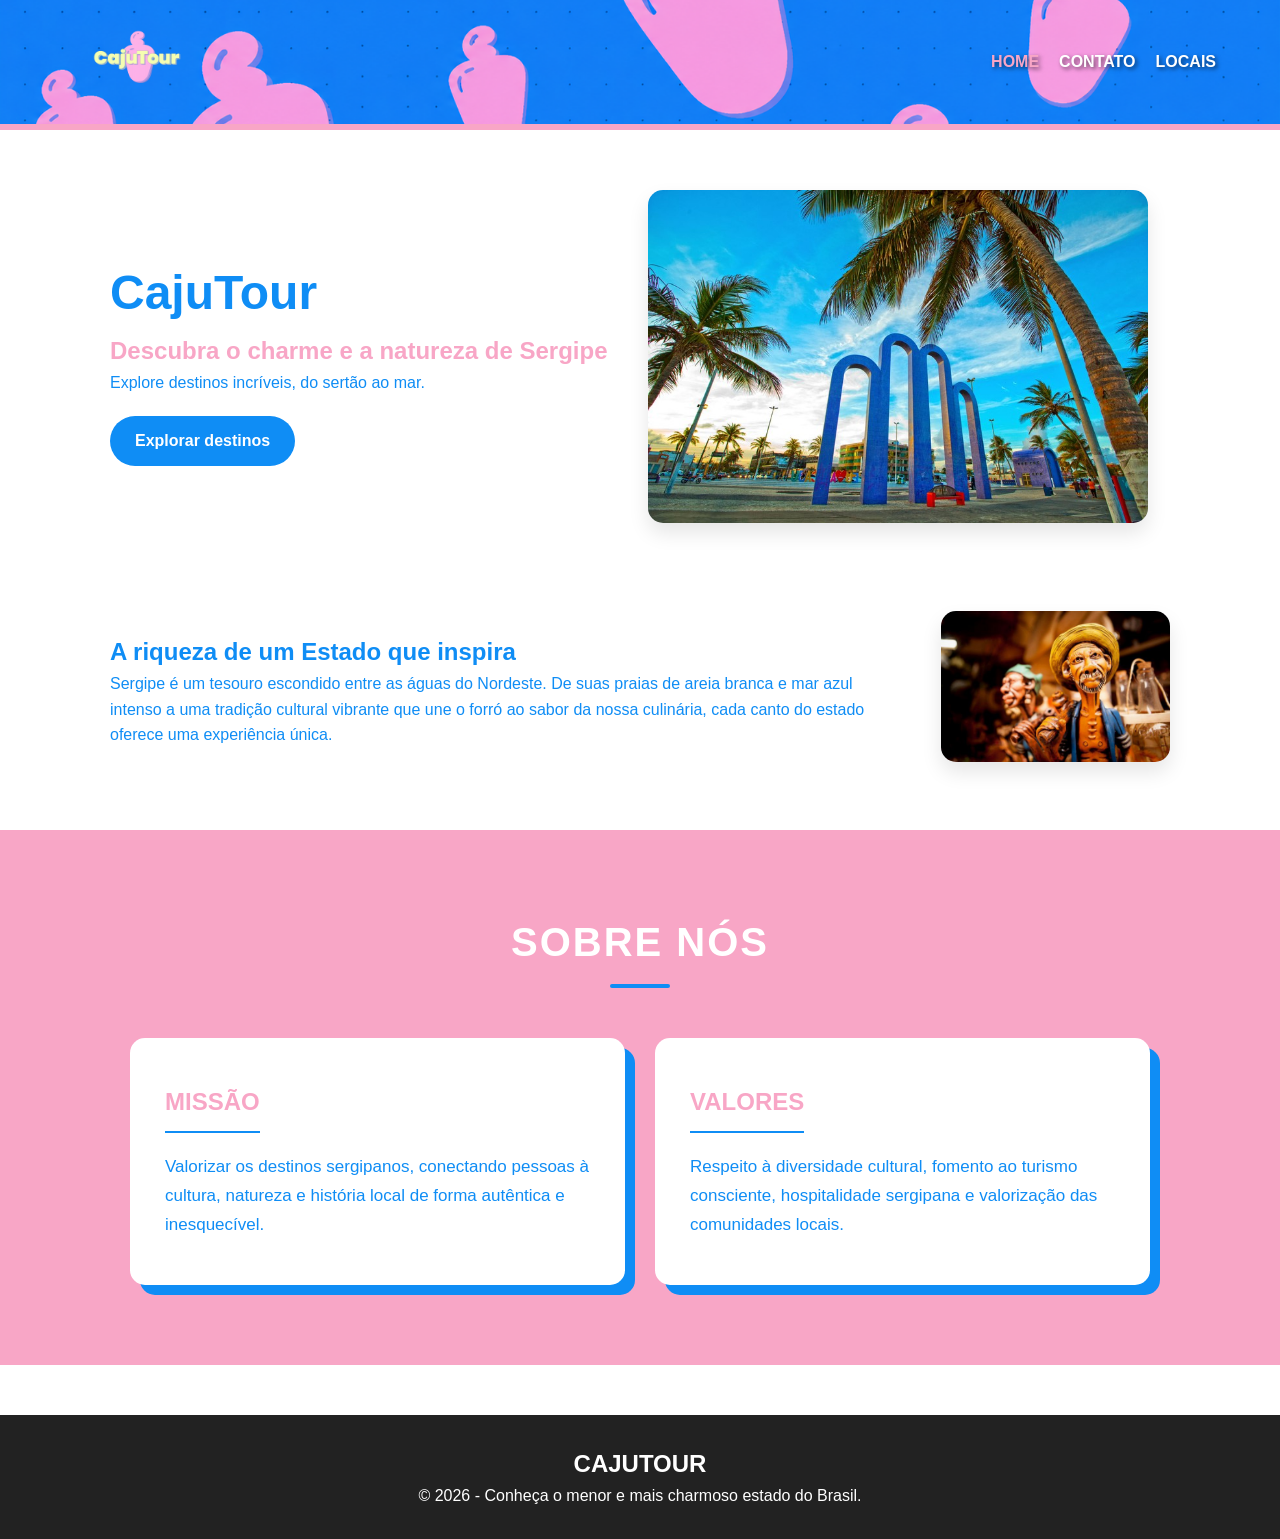
==== index.html @ b79d4045 "Primeira versão do projeto CajuTour" ====
<!DOCTYPE html>
<html lang="pt-BR">
<head>
  <meta charset="UTF-8">
  <meta name="viewport" content="width=device-width, initial-scale=1.0">
  <title>CajuTour - Explore Sergipe</title>
  <link rel="stylesheet" href="style.css">
  <link rel="shortcut icon" href="imagens/favicon.png" type="image/x-icon">
</head>
<body>

  <header class="topo">
    <div class="logo-menu">
      <img src="imagens/logo.png" alt="Logo CajuTour">
    </div>

    <nav class="menu">
      <a href="index.html" class="ativo">Home</a>
      <a href="contato.html">Contato</a>

      <div class="dropdown">
        <a href="#">Locais</a>
        <div class="submenu">
          <a href="telha.html">Telha</a>
          <a href="itabaiana.html">Itabaiana</a>
          <a href="nossasenhoradagloria.html">Nossa Senhora da Glória</a>
        </div>
      </div>
    </nav>
  </header>

  <main class="home">

    <section class="hero">
      <div class="hero-texto">
        <h1>CajuTour</h1>
        <h2>Descubra o charme e a natureza de Sergipe</h2>
        <p>Explore destinos incríveis, do sertão ao mar.</p>
        <a href="telha.html" class="botao">Explorar destinos</a>
      </div>

      <div class="hero-imagem">
        <img src="imagens/arcosdaorla.jpg" alt="Arcos da Orla de Atalaia - Aracaju, Sergipe">
      </div>
    </section>

    <section class="sobre-sergipe">
      <div class="sobre-texto">
        <h2>A riqueza de um Estado que inspira</h2>
        <p>
          Sergipe é um tesouro escondido entre as águas do Nordeste.
          De suas praias de areia branca e mar azul intenso a uma tradição
          cultural vibrante que une o forró ao sabor da nossa culinária,
          cada canto do estado oferece uma experiência única.
        </p>
      </div>

      <div class="sobre-imagem">
        <img src="imagens/artesanato-aracaju.jpg" alt="Cultura e Artesanato de Sergipe">
      </div>
    </section>

    <section class="sobre-nos">
      <div class="conteudo-sobre-nos">
        <div class="titulo-secao">
          <h2>Sobre nós</h2>
          <div class="linha-decorativa"></div>
        </div>

        <div class="cards">
          <div class="card">
            <div class="card-header">
              <h3>Missão</h3>
            </div>
            <p>
              Valorizar os destinos sergipanos, conectando pessoas à cultura,
              natureza e história local de forma autêntica e inesquecível.
            </p>
          </div>

          <div class="card">
            <div class="card-header">
              <h3>Valores</h3>
            </div>
            <p>
              Respeito à diversidade cultural, fomento ao turismo consciente, 
              hospitalidade sergipana e valorização das comunidades locais.
            </p>
          </div>
        </div>
      </div>
    </section>

  </main>

  <footer class="rodape">
    <h2>CAJUTOUR</h2>
    <p>&copy; 2026 - Conheça o menor e mais charmoso estado do Brasil.</p>
  </footer>

</body>
</html>
---- style.css ----
* {
  margin: 0;
  padding: 0;
  box-sizing: border-box;
}

body {
  font-family: 'Segoe UI', sans-serif;
  background-color: #ffffff;
  color: #0f8df5; 
  line-height: 1.6;
}


.topo {
  width: 100%;
  height: 130px;
  
  background-image: url("imagens/banner.png");
  background-size: cover;
  background-position: center;
  display: flex;
  align-items: center;
  justify-content: space-between;
  padding: 0 5%;
  border-bottom: 6px solid #f8a6c6; 
}

.logo-menu img {
  height: 100px;
  width: auto;
}


.menu { display: flex; gap: 20px; }
.menu a {
  color: white;
  text-decoration: none;
  font-weight: bold;
  text-transform: uppercase;
  text-shadow: 2px 2px 4px rgba(0,0,0,0.6);
}

.menu a:hover, .menu .ativo { color: #f8a6c6; }


.dropdown { position: relative; }
.submenu {
  display: none;
  position: absolute;
  background: white;
  width: 220px;
  box-shadow: 0 5px 15px rgba(0,0,0,0.2);
  border-radius: 5px;
  top: 100%;
  right: 0;
  z-index: 10;
  overflow: hidden;
}
.submenu a {
  color: #0f8df5;
  padding: 12px;
  display: block;
  text-shadow: none;
  white-space: normal;
  line-height: 1.4;
}
.dropdown:hover .submenu { display: block; }


.hero, .sobre-sergipe {
  max-width: 1100px;
  margin: 40px auto;
  padding: 20px;
  display: flex;
  align-items: center;
  gap: 40px;
}

.hero-texto h1 { color: #0f8df5; font-size: 3rem; }
.hero-texto h2 { color: #f8a6c6; } 

.hero-imagem img, .sobre-imagem img {
  width: 100%;
  max-width: 500px;
  border-radius: 15px;
  box-shadow: 0 10px 20px rgba(0,0,0,0.1);
}

.botao {
  display: inline-block;
  background: #0f8df5;
  color: white;
  padding: 12px 25px;
  text-decoration: none;
  border-radius: 30px;
  margin-top: 20px;
  font-weight: bold;
  transition: 0.3s;
}

.botao:hover {
  background: #f8a6c6;
  transform: scale(1.05);
}


.sobre-nos {
  width: 100%;
  background-color: #f8a6c6; 
  padding: 80px 20px;
  text-align: center;
}

.titulo-secao h2 {
  color: #ffffff;
  font-size: 40px;
  text-transform: uppercase;
  letter-spacing: 2px;
  margin-bottom: 10px;
}

.linha-decorativa {
  width: 60px;
  height: 4px;
  background-color: #0f8df5; 
  margin: 0 auto 50px;
  border-radius: 10px;
}

.cards {
  display: flex;
  justify-content: center;
  gap: 30px;
  max-width: 1100px;
  margin: 0 auto;
}

.card {
  background-color: #ffffff;
  padding: 45px 35px;
  border-radius: 15px;
  width: 45%;
  text-align: left;
  transition: all 0.3s ease;
  box-shadow: 10px 10px 0px #0f8df5; 
}

.card:hover {
  transform: translate(-5px, -5px);
  box-shadow: 15px 15px 0px #0f8df5;
}

.card-header h3 {
  font-size: 24px;
  color: #f8a6c6; 
  text-transform: uppercase;
  margin-bottom: 20px;
  border-bottom: 2px solid #0f8df5; 
  padding-bottom: 10px;
  display: inline-block;
}

.card p {
  color: #0f8df5; 
  font-size: 17px;
  line-height: 1.7;
  font-weight: 500;
}


.local-header {
  height: 350px;
  background-size: cover;
  background-position: center;
  display: flex;
  flex-direction: column;
  justify-content: center;
  align-items: center;
  color: white;
  text-align: center;
  text-shadow: 2px 2px 8px rgba(0,0,0,0.8);
}

.local-cards {
  display: grid;
  grid-template-columns: repeat(auto-fit, minmax(300px, 1fr));
  gap: 20px;
  padding: 40px 5%;
}

.card-info {
  background: #ffffff; 
  padding: 25px;
  border-radius: 15px;
  border-left: 8px solid #f8a6c6; 
  box-shadow: 5px 5px 15px rgba(0,0,0,0.05);
}

.card-info h2 {
  color: #0f8df5; 
  margin-bottom: 15px;
}

.card-info p, .card-info li {
  color: #333; 
}


.rodape { 
  background: #222; 
  color: white; 
  text-align: center; 
  padding: 30px; 
  margin-top: 50px; 
}

.pagina-contato-body {
  min-height: 100vh;
  display: flex;
  flex-direction: column;
}

.pagina-contato {
  flex: 1;
}

.rodape-contato {
  margin-top: 0;
}


@media (max-width: 768px) {
  .hero, .sobre-sergipe, .cards {
    flex-direction: column;
    text-align: center;
  }
  .card {
    width: 95%;
  }
}
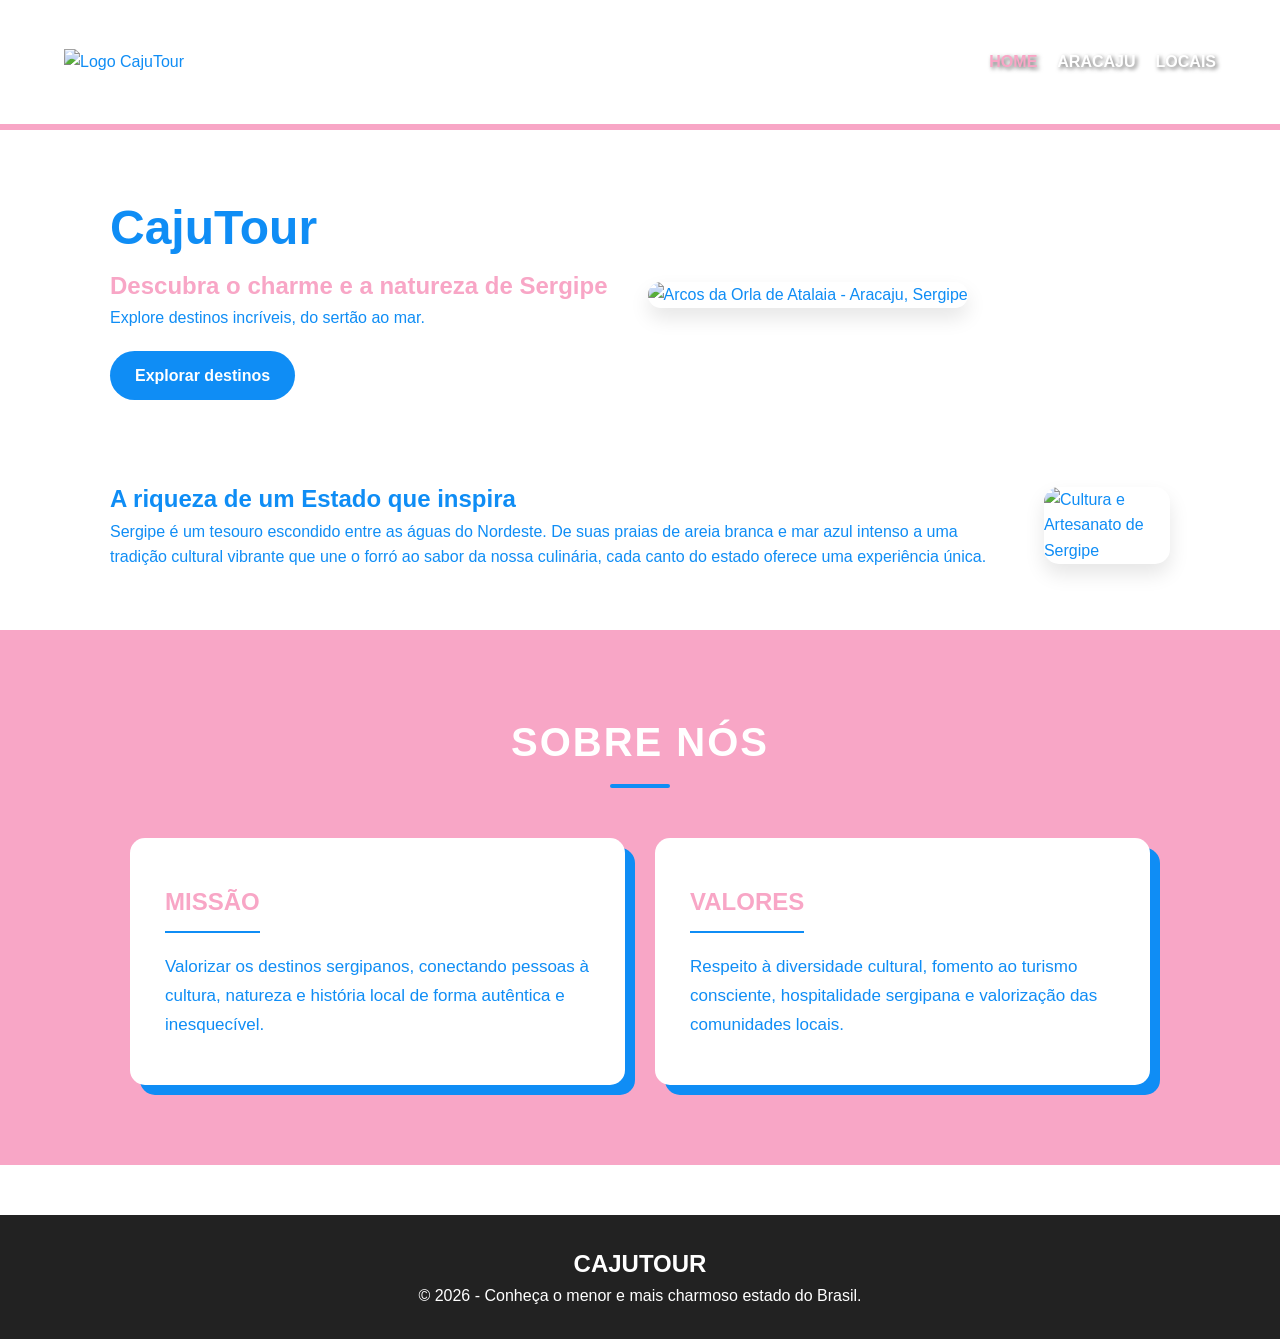
==== commit f9b75ac4: "Atualização da pagina contato" ====
--- a/index.html
+++ b/index.html
@@ -4,7 +4,7 @@
   <meta charset="UTF-8">
   <meta name="viewport" content="width=device-width, initial-scale=1.0">
   <title>CajuTour - Explore Sergipe</title>
-  <link rel="stylesheet" href="style.css">
+  <link rel="stylesheet" href="style/style.css">
   <link rel="shortcut icon" href="imagens/favicon.png" type="image/x-icon">
 </head>
 <body>
@@ -16,14 +16,14 @@
 
     <nav class="menu">
       <a href="index.html" class="ativo">Home</a>
-      <a href="contato.html">Contato</a>
+      <a href="html/aracaju.html">Aracaju</a>
 
       <div class="dropdown">
         <a href="#">Locais</a>
         <div class="submenu">
-          <a href="telha.html">Telha</a>
-          <a href="itabaiana.html">Itabaiana</a>
-          <a href="nossasenhoradagloria.html">Nossa Senhora da Glória</a>
+          <a href="html/telha.html">Telha</a>
+          <a href="html/itabaiana.html">Itabaiana</a>
+          <a href="html/nossasenhoradagloria.html">Nossa Senhora da Glória</a>
         </div>
       </div>
     </nav>
@@ -36,7 +36,7 @@
         <h1>CajuTour</h1>
         <h2>Descubra o charme e a natureza de Sergipe</h2>
         <p>Explore destinos incríveis, do sertão ao mar.</p>
-        <a href="telha.html" class="botao">Explorar destinos</a>
+        <a href="html/telha.html" class="botao">Explorar destinos</a>
       </div>
 
       <div class="hero-imagem">
--- a/style/style.css
+++ b/style/style.css
@@ -0,0 +1,242 @@
+
+* {
+  margin: 0;
+  padding: 0;
+  box-sizing: border-box;
+}
+
+body {
+  font-family: 'Segoe UI', sans-serif;
+  background-color: #ffffff;
+  color: #0f8df5; 
+  line-height: 1.6;
+}
+
+
+.topo {
+  width: 100%;
+  height: 130px;
+  
+  background-image: url("../imagens/banner.png");
+  background-size: cover;
+  background-position: center;
+  display: flex;
+  align-items: center;
+  justify-content: space-between;
+  padding: 0 5%;
+  border-bottom: 6px solid #f8a6c6; 
+}
+
+.logo-menu img {
+  height: 100px;
+  width: auto;
+}
+
+
+.menu { display: flex; gap: 20px; }
+.menu a {
+  color: white;
+  text-decoration: none;
+  font-weight: bold;
+  text-transform: uppercase;
+  text-shadow: 2px 2px 4px rgba(0,0,0,0.6);
+}
+
+.menu a:hover, .menu .ativo { color: #f8a6c6; }
+
+
+.dropdown { position: relative; }
+.submenu {
+  display: none;
+  position: absolute;
+  background: white;
+  width: 220px;
+  box-shadow: 0 5px 15px rgba(0,0,0,0.2);
+  border-radius: 5px;
+  top: 100%;
+  right: 0;
+  z-index: 10;
+  overflow: hidden;
+}
+.submenu a {
+  color: #0f8df5;
+  padding: 12px;
+  display: block;
+  text-shadow: none;
+  white-space: normal;
+  line-height: 1.4;
+}
+.dropdown:hover .submenu { display: block; }
+
+
+.hero, .sobre-sergipe {
+  max-width: 1100px;
+  margin: 40px auto;
+  padding: 20px;
+  display: flex;
+  align-items: center;
+  gap: 40px;
+}
+
+.hero-texto h1 { color: #0f8df5; font-size: 3rem; }
+.hero-texto h2 { color: #f8a6c6; } 
+
+.hero-imagem img, .sobre-imagem img {
+  width: 100%;
+  max-width: 500px;
+  border-radius: 15px;
+  box-shadow: 0 10px 20px rgba(0,0,0,0.1);
+}
+
+.botao {
+  display: inline-block;
+  background: #0f8df5;
+  color: white;
+  padding: 12px 25px;
+  text-decoration: none;
+  border-radius: 30px;
+  margin-top: 20px;
+  font-weight: bold;
+  transition: 0.3s;
+}
+
+.botao:hover {
+  background: #f8a6c6;
+  transform: scale(1.05);
+}
+
+
+.sobre-nos {
+  width: 100%;
+  background-color: #f8a6c6; 
+  padding: 80px 20px;
+  text-align: center;
+}
+
+.titulo-secao h2 {
+  color: #ffffff;
+  font-size: 40px;
+  text-transform: uppercase;
+  letter-spacing: 2px;
+  margin-bottom: 10px;
+}
+
+.linha-decorativa {
+  width: 60px;
+  height: 4px;
+  background-color: #0f8df5; 
+  margin: 0 auto 50px;
+  border-radius: 10px;
+}
+
+.cards {
+  display: flex;
+  justify-content: center;
+  gap: 30px;
+  max-width: 1100px;
+  margin: 0 auto;
+}
+
+.card {
+  background-color: #ffffff;
+  padding: 45px 35px;
+  border-radius: 15px;
+  width: 45%;
+  text-align: left;
+  transition: all 0.3s ease;
+  box-shadow: 10px 10px 0px #0f8df5; 
+}
+
+.card:hover {
+  transform: translate(-5px, -5px);
+  box-shadow: 15px 15px 0px #0f8df5;
+}
+
+.card-header h3 {
+  font-size: 24px;
+  color: #f8a6c6; 
+  text-transform: uppercase;
+  margin-bottom: 20px;
+  border-bottom: 2px solid #0f8df5; 
+  padding-bottom: 10px;
+  display: inline-block;
+}
+
+.card p {
+  color: #0f8df5; 
+  font-size: 17px;
+  line-height: 1.7;
+  font-weight: 500;
+}
+
+
+.local-header {
+  height: 350px;
+  background-size: cover;
+  background-position: center;
+  display: flex;
+  flex-direction: column;
+  justify-content: center;
+  align-items: center;
+  color: white;
+  text-align: center;
+  text-shadow: 2px 2px 8px rgba(0,0,0,0.8);
+}
+
+.local-cards {
+  display: grid;
+  grid-template-columns: repeat(auto-fit, minmax(300px, 1fr));
+  gap: 20px;
+  padding: 40px 5%;
+}
+
+.card-info {
+  background: #ffffff; 
+  padding: 25px;
+  border-radius: 15px;
+  border-left: 8px solid #f8a6c6; 
+  box-shadow: 5px 5px 15px rgba(0,0,0,0.05);
+}
+
+.card-info h2 {
+  color: #0f8df5; 
+  margin-bottom: 15px;
+}
+
+.card-info p, .card-info li {
+  color: #333; 
+}
+
+
+.rodape { 
+  background: #222; 
+  color: white; 
+  text-align: center; 
+  padding: 30px; 
+  margin-top: 50px; 
+}
+
+.pagina-contato-body {
+  min-height: 100vh;
+  display: flex;
+  flex-direction: column;
+}
+
+.pagina-contato {
+  flex: 1;
+}
+
+.rodape-contato {
+  margin-top: 0;
+}
+
+
+@media (max-width: 768px) {
+  .hero, .sobre-sergipe, .cards {
+    flex-direction: column;
+    text-align: center;
+  }
+  .card {
+    width: 95%;
+  }
+}
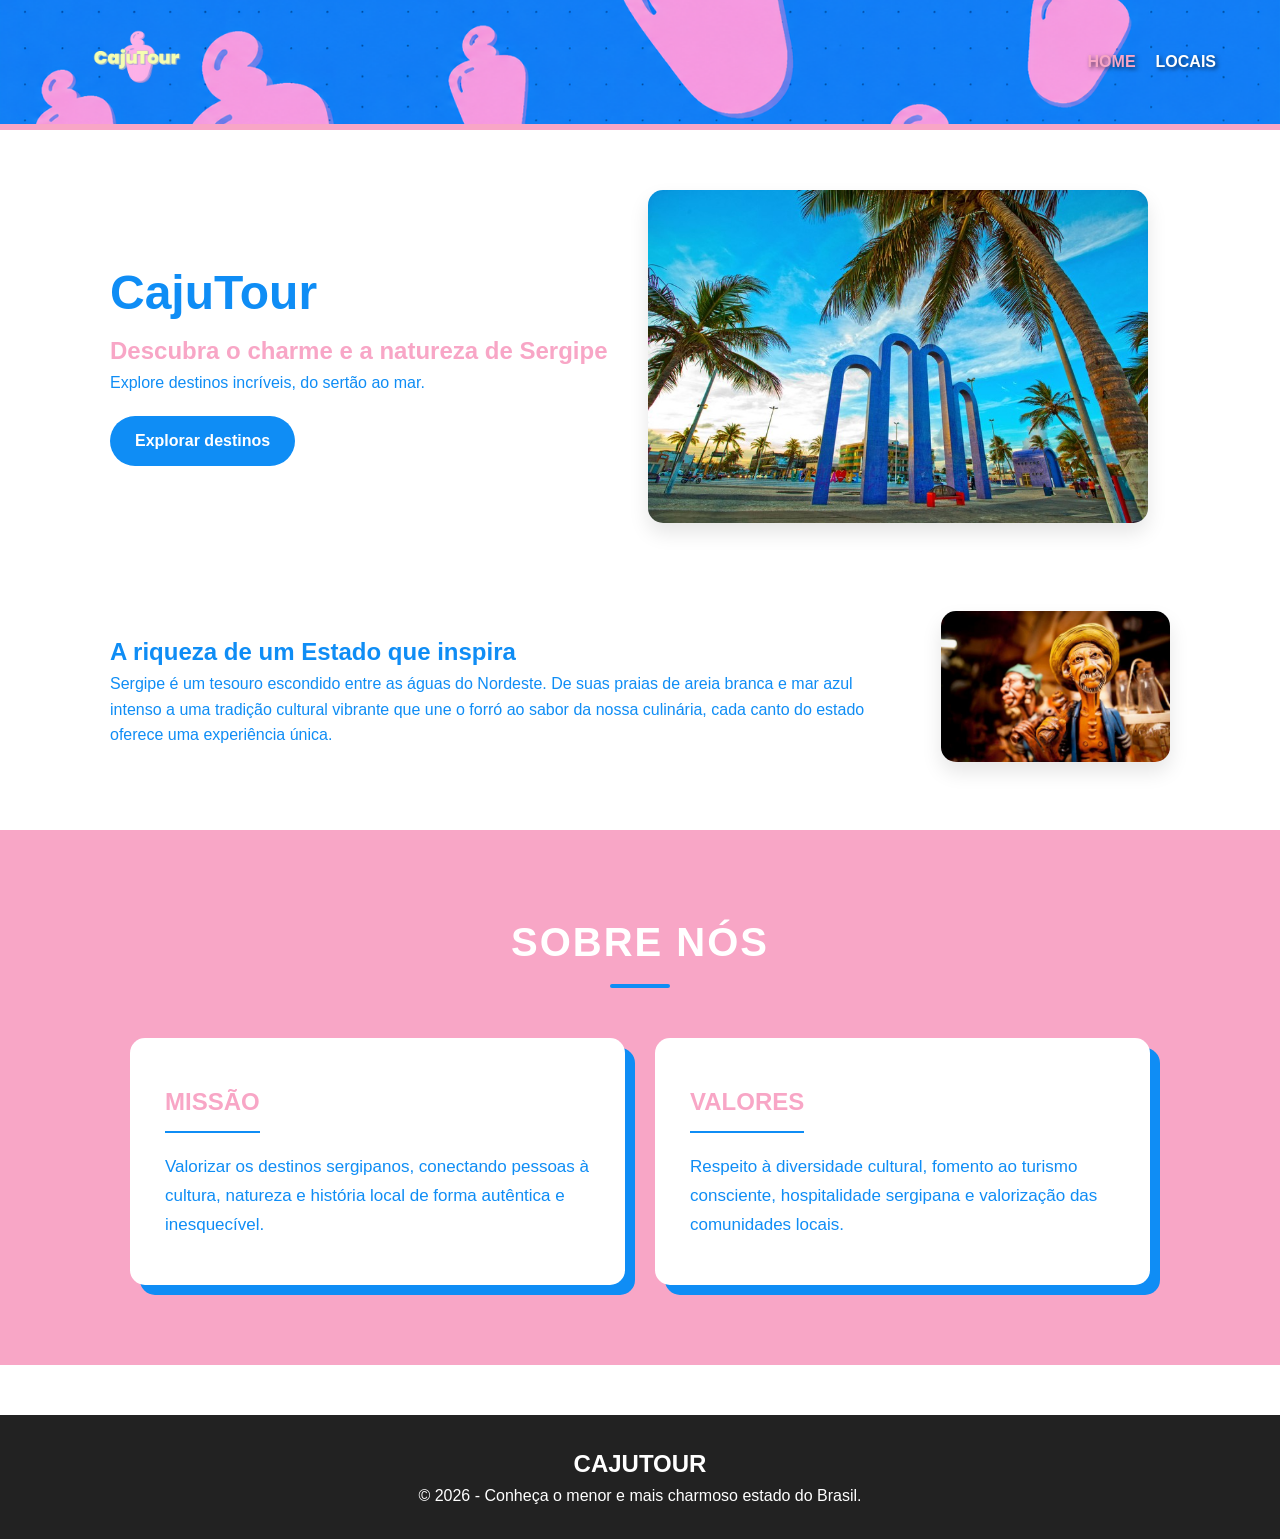
==== commit ed25a3ea: "Atualização final" ====
--- a/index.html
+++ b/index.html
@@ -16,11 +16,11 @@
 
     <nav class="menu">
       <a href="index.html" class="ativo">Home</a>
-      <a href="html/aracaju.html">Aracaju</a>
 
       <div class="dropdown">
         <a href="#">Locais</a>
         <div class="submenu">
+          <a href="html/aracaju.html">Aracaju</a>
           <a href="html/telha.html">Telha</a>
           <a href="html/itabaiana.html">Itabaiana</a>
           <a href="html/nossasenhoradagloria.html">Nossa Senhora da Glória</a>
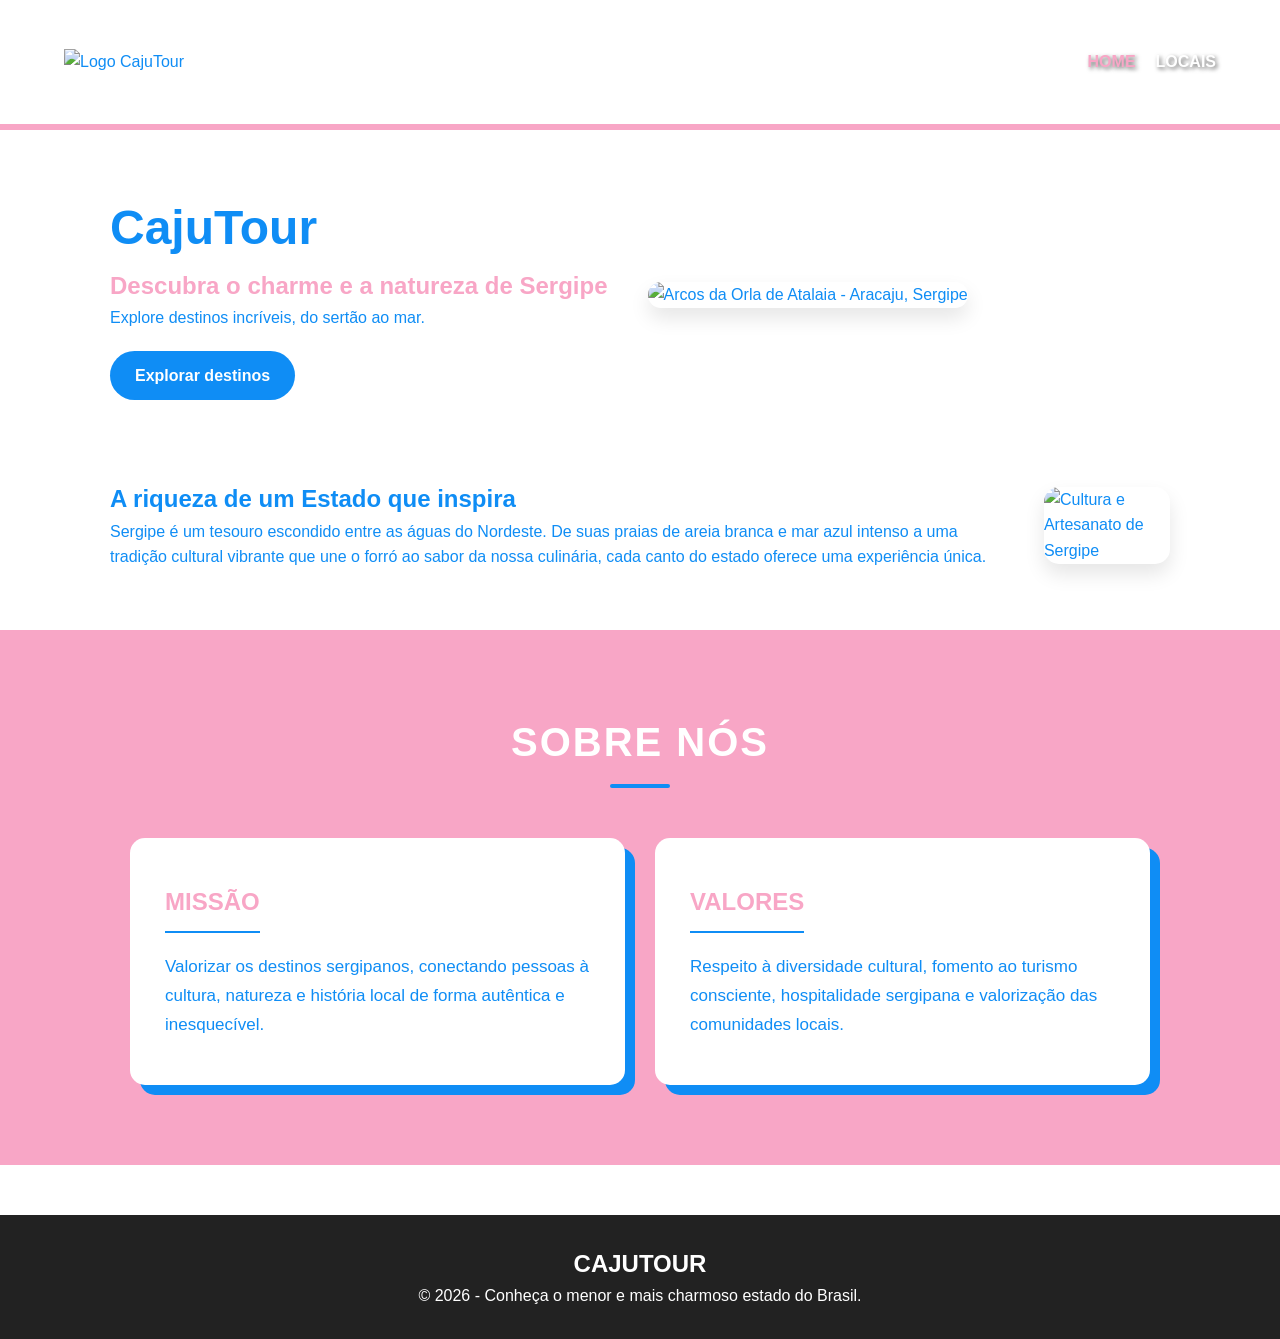
==== commit c54c023a: "Atualização final....final" ====
--- a/index.html
+++ b/index.html
@@ -10,14 +10,14 @@
 <body>
 
   <header class="topo">
-    <div class="logo-menu">
+    <div class="logotipo-menu">
       <img src="imagens/logo.png" alt="Logo CajuTour">
     </div>
 
     <nav class="menu">
       <a href="index.html" class="ativo">Home</a>
 
-      <div class="dropdown">
+      <div class="menu-suspenso">
         <a href="#">Locais</a>
         <div class="submenu">
           <a href="html/aracaju.html">Aracaju</a>
@@ -29,17 +29,17 @@
     </nav>
   </header>
 
-  <main class="home">
+  <main class="inicio">
 
-    <section class="hero">
-      <div class="hero-texto">
+    <section class="destaque">
+      <div class="destaque-texto">
         <h1>CajuTour</h1>
         <h2>Descubra o charme e a natureza de Sergipe</h2>
         <p>Explore destinos incríveis, do sertão ao mar.</p>
         <a href="html/telha.html" class="botao">Explorar destinos</a>
       </div>
 
-      <div class="hero-imagem">
+      <div class="destaque-imagem">
         <img src="imagens/arcosdaorla.jpg" alt="Arcos da Orla de Atalaia - Aracaju, Sergipe">
       </div>
     </section>
@@ -67,9 +67,9 @@
           <div class="linha-decorativa"></div>
         </div>
 
-        <div class="cards">
-          <div class="card">
-            <div class="card-header">
+        <div class="cartoes">
+          <div class="cartao">
+            <div class="cabecalho-cartao">
               <h3>Missão</h3>
             </div>
             <p>
@@ -78,8 +78,8 @@
             </p>
           </div>
 
-          <div class="card">
-            <div class="card-header">
+          <div class="cartao">
+            <div class="cabecalho-cartao">
               <h3>Valores</h3>
             </div>
             <p>
--- a/style/style.css
+++ b/style/style.css
@@ -27,7 +27,7 @@
   border-bottom: 6px solid #f8a6c6; 
 }
 
-.logo-menu img {
+.logotipo-menu img {
   height: 100px;
   width: auto;
 }
@@ -45,7 +45,7 @@
 .menu a:hover, .menu .ativo { color: #f8a6c6; }
 
 
-.dropdown { position: relative; }
+.menu-suspenso { position: relative; }
 .submenu {
   display: none;
   position: absolute;
@@ -66,10 +66,10 @@
   white-space: normal;
   line-height: 1.4;
 }
-.dropdown:hover .submenu { display: block; }
-
-
-.hero, .sobre-sergipe {
+.menu-suspenso:hover .submenu { display: block; }
+
+
+.destaque, .sobre-sergipe {
   max-width: 1100px;
   margin: 40px auto;
   padding: 20px;
@@ -78,10 +78,10 @@
   gap: 40px;
 }
 
-.hero-texto h1 { color: #0f8df5; font-size: 3rem; }
-.hero-texto h2 { color: #f8a6c6; } 
-
-.hero-imagem img, .sobre-imagem img {
+.destaque-texto h1 { color: #0f8df5; font-size: 3rem; }
+.destaque-texto h2 { color: #f8a6c6; } 
+
+.destaque-imagem img, .sobre-imagem img {
   width: 100%;
   max-width: 500px;
   border-radius: 15px;
@@ -129,7 +129,7 @@
   border-radius: 10px;
 }
 
-.cards {
+.cartoes {
   display: flex;
   justify-content: center;
   gap: 30px;
@@ -137,7 +137,7 @@
   margin: 0 auto;
 }
 
-.card {
+.cartao {
   background-color: #ffffff;
   padding: 45px 35px;
   border-radius: 15px;
@@ -147,12 +147,12 @@
   box-shadow: 10px 10px 0px #0f8df5; 
 }
 
-.card:hover {
+.cartao:hover {
   transform: translate(-5px, -5px);
   box-shadow: 15px 15px 0px #0f8df5;
 }
 
-.card-header h3 {
+.cabecalho-cartao h3 {
   font-size: 24px;
   color: #f8a6c6; 
   text-transform: uppercase;
@@ -162,7 +162,7 @@
   display: inline-block;
 }
 
-.card p {
+.cartao p {
   color: #0f8df5; 
   font-size: 17px;
   line-height: 1.7;
@@ -170,7 +170,7 @@
 }
 
 
-.local-header {
+.cabecalho-local {
   height: 350px;
   background-size: cover;
   background-position: center;
@@ -183,14 +183,14 @@
   text-shadow: 2px 2px 8px rgba(0,0,0,0.8);
 }
 
-.local-cards {
+.local-cartoes {
   display: grid;
   grid-template-columns: repeat(auto-fit, minmax(300px, 1fr));
   gap: 20px;
   padding: 40px 5%;
 }
 
-.card-info {
+.cartao-info {
   background: #ffffff; 
   padding: 25px;
   border-radius: 15px;
@@ -198,12 +198,12 @@
   box-shadow: 5px 5px 15px rgba(0,0,0,0.05);
 }
 
-.card-info h2 {
+.cartao-info h2 {
   color: #0f8df5; 
   margin-bottom: 15px;
 }
 
-.card-info p, .card-info li {
+.cartao-info p, .cartao-info li {
   color: #333; 
 }
 
@@ -216,7 +216,7 @@
   margin-top: 50px; 
 }
 
-.pagina-contato-body {
+.corpo-pagina-contato {
   min-height: 100vh;
   display: flex;
   flex-direction: column;
@@ -232,11 +232,11 @@
 
 
 @media (max-width: 768px) {
-  .hero, .sobre-sergipe, .cards {
+  .destaque, .sobre-sergipe, .cartoes {
     flex-direction: column;
     text-align: center;
   }
-  .card {
+  .cartao {
     width: 95%;
   }
 }
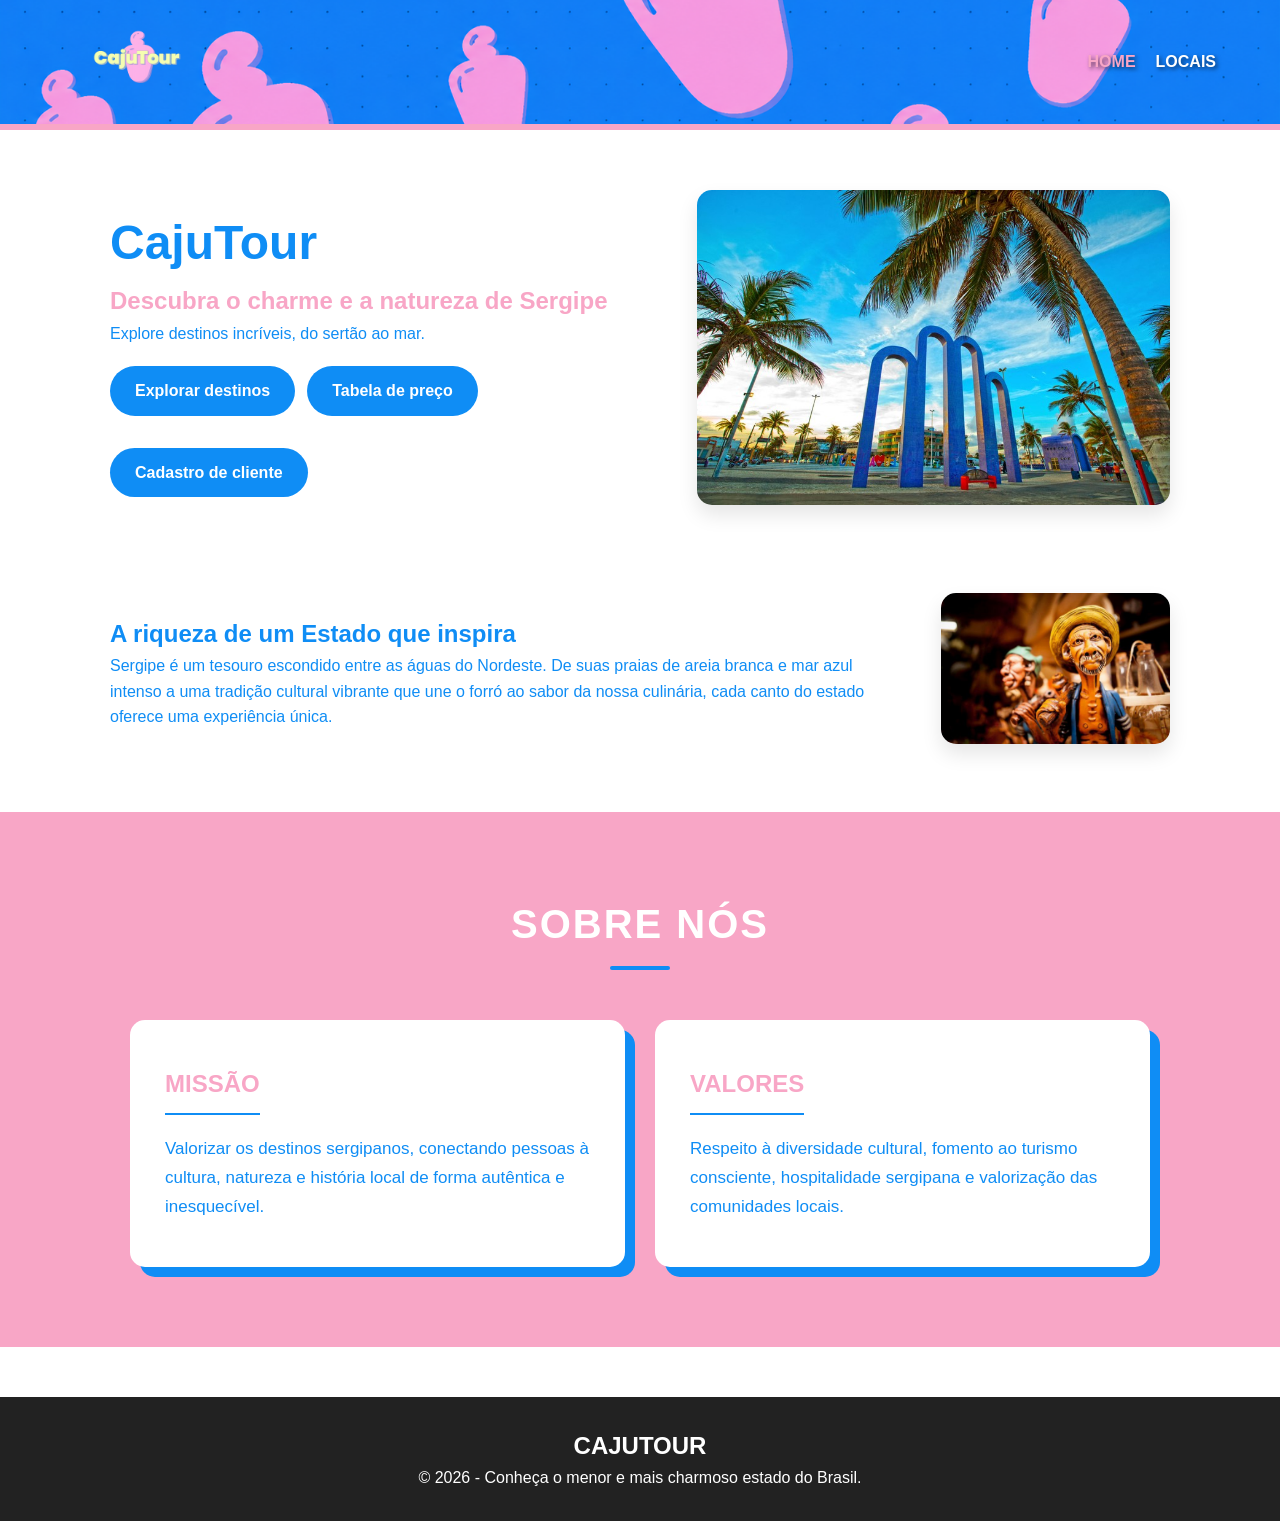
==== commit 3b2dde0c: "Adição de tabela e registro" ====
--- a/index.html
+++ b/index.html
@@ -36,7 +36,11 @@
         <h1>CajuTour</h1>
         <h2>Descubra o charme e a natureza de Sergipe</h2>
         <p>Explore destinos incríveis, do sertão ao mar.</p>
-        <a href="html/telha.html" class="botao">Explorar destinos</a>
+        <div class="grupo-botoes">
+          <a href="html/telha.html" class="botao">Explorar destinos</a>
+          <a href="html/tabela-preco.html" class="botao">Tabela de preço</a>
+          <a href="html/cadastro-cliente.html" class="botao">Cadastro de cliente</a>
+        </div>
       </div>
 
       <div class="destaque-imagem">
@@ -99,4 +103,4 @@
   </footer>
 
 </body>
-</html>+</html>
--- a/style/style.css
+++ b/style/style.css
@@ -105,6 +105,12 @@
   transform: scale(1.05);
 }
 
+.grupo-botoes {
+  display: flex;
+  flex-wrap: wrap;
+  gap: 12px;
+}
+
 
 .sobre-nos {
   width: 100%;
